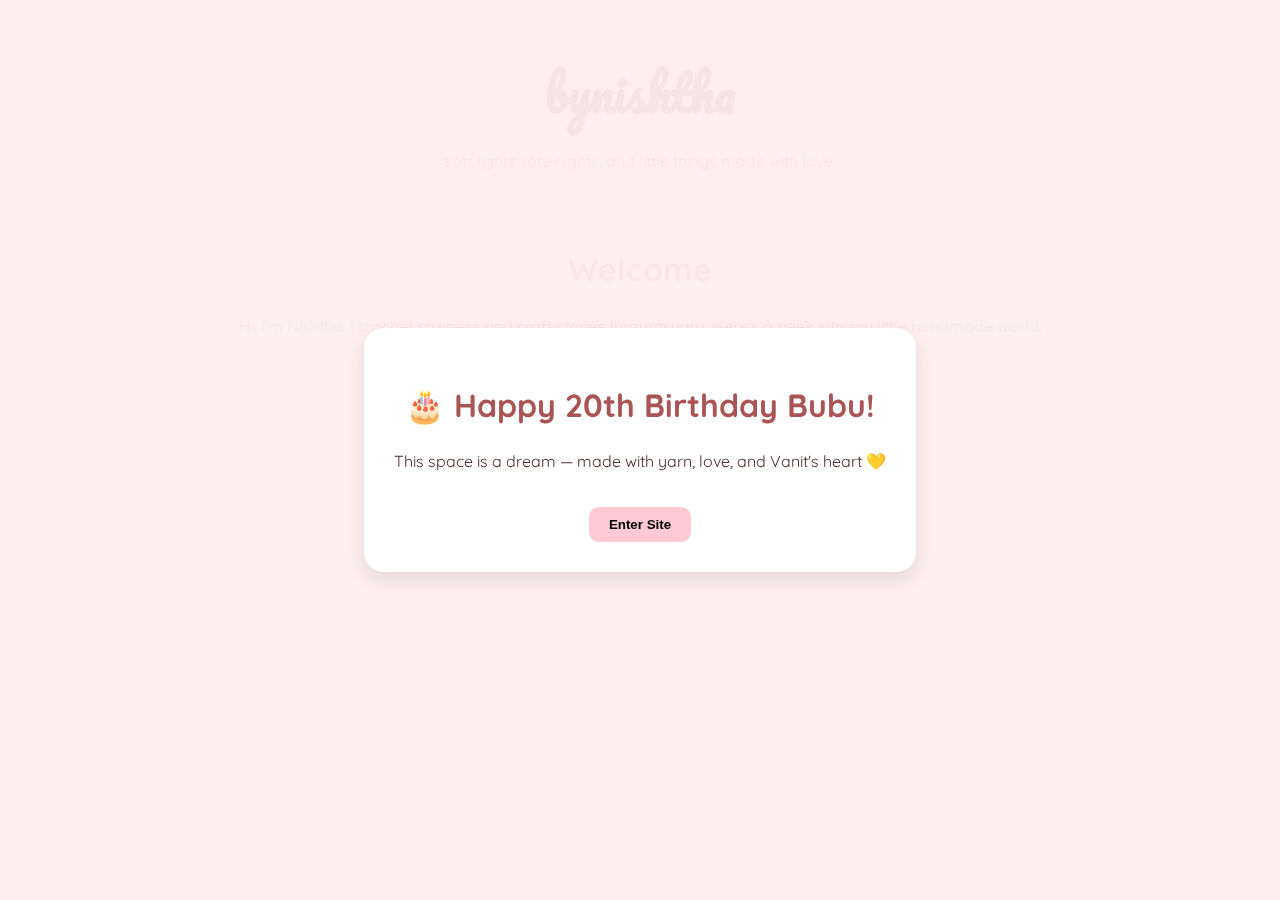
==== index.html @ db5ba684 "Initial commit for Bynishtha 🧶✨" ====
<!DOCTYPE html>
<html lang="en">
<head>
  <meta charset="UTF-8" />
  <meta name="viewport" content="width=device-width, initial-scale=1.0"/>
  <title>bynishtha — Handmade With Love</title>

  <!-- Fonts -->
  <link href="https://fonts.googleapis.com/css2?family=Pacifico&family=Quicksand:wght@400;600&display=swap" rel="stylesheet">

  <style>
    body {
      margin: 0;
      font-family: 'Quicksand', sans-serif;
      background-color: #fff8f0;
      color: #4b2e2e;
      text-align: center;
      padding: 20px;
    }

    header {
      padding: 30px 0;
      background-color: #ffebe7;
      border-bottom: 2px dashed #ffc6c6;
    }

    h1 {
      font-family: 'Pacifico', cursive;
      font-size: 3rem;
      margin: 0;
    }

    h2 {
      font-size: 2rem;
      color: #a55;
    }

    .nav-links {
      margin-top: 30px;
    }

    .nav-links a {
      display: inline-block;
      margin: 10px 20px;
      padding: 10px 20px;
      text-decoration: none;
      background-color: #ffe0e9;
      border-radius: 12px;
      color: #a44;
      font-weight: bold;
      transition: background 0.3s ease;
    }

    .nav-links a:hover {
      background-color: #ffd1db;
    }

    footer {
      margin-top: 40px;
      font-size: 0.9rem;
      color: #888;
    }

    /* Popup styling */
    .popup {
      position: fixed;
      top: 0;
      left: 0;
      width: 100%;
      height: 100%;
      background-color: rgba(255, 238, 238, 0.95);
      display: flex;
      align-items: center;
      justify-content: center;
      z-index: 10;
    }

    .popup-content {
      background: #fff;
      padding: 30px;
      border-radius: 20px;
      box-shadow: 0 8px 20px rgba(0, 0, 0, 0.1);
      max-width: 90%;
    }

    .popup-content button {
      margin-top: 20px;
      padding: 10px 20px;
      background: #ffcad4;
      border: none;
      border-radius: 10px;
      font-weight: bold;
      cursor: pointer;
    }

    .popup-content button:hover {
      background: #ffb3c1;
    }

    section.intro {
      margin: 30px 0;
    }

  </style>
</head>
<body>

  <!-- 🎉 Birthday Popup -->
  <div id="popup" class="popup">
    <div class="popup-content">
      <h2>🎂 Happy 20th Birthday Bubu!</h2>
      <p>This space is a dream — made with yarn, love, and Vanit's heart 💛</p>
      <button onclick="closePopup()">Enter Site</button>
    </div>
  </div>

  <!-- 🧶 Main Site Content -->
  <header>
    <h1>bynishtha</h1>
    <p>soft lights, late nights, and little things made with love.</p>
  </header>

  <main>
    <section class="intro">
      <h2>Welcome</h2>
      <p>Hi, I'm Nishtha. I crochet coziness and craft stories through yarn. Here's a peek into my little handmade world.</p>
    </section>

    <section class="nav-links">
      <a href="#">About the Artist</a>
      <a href="#">Visit the Shop</a>
      <a href="#">Admin Login</a>
    </section>
  </main>

  <footer>
    <p>&copy; 2025 bynishtha — made with 🧡 by Nishtha & Vanit</p>
  </footer>

  <script>
    function closePopup() {
      document.getElementById("popup").style.display = "none";
    }
  </script>

</body>
</html>
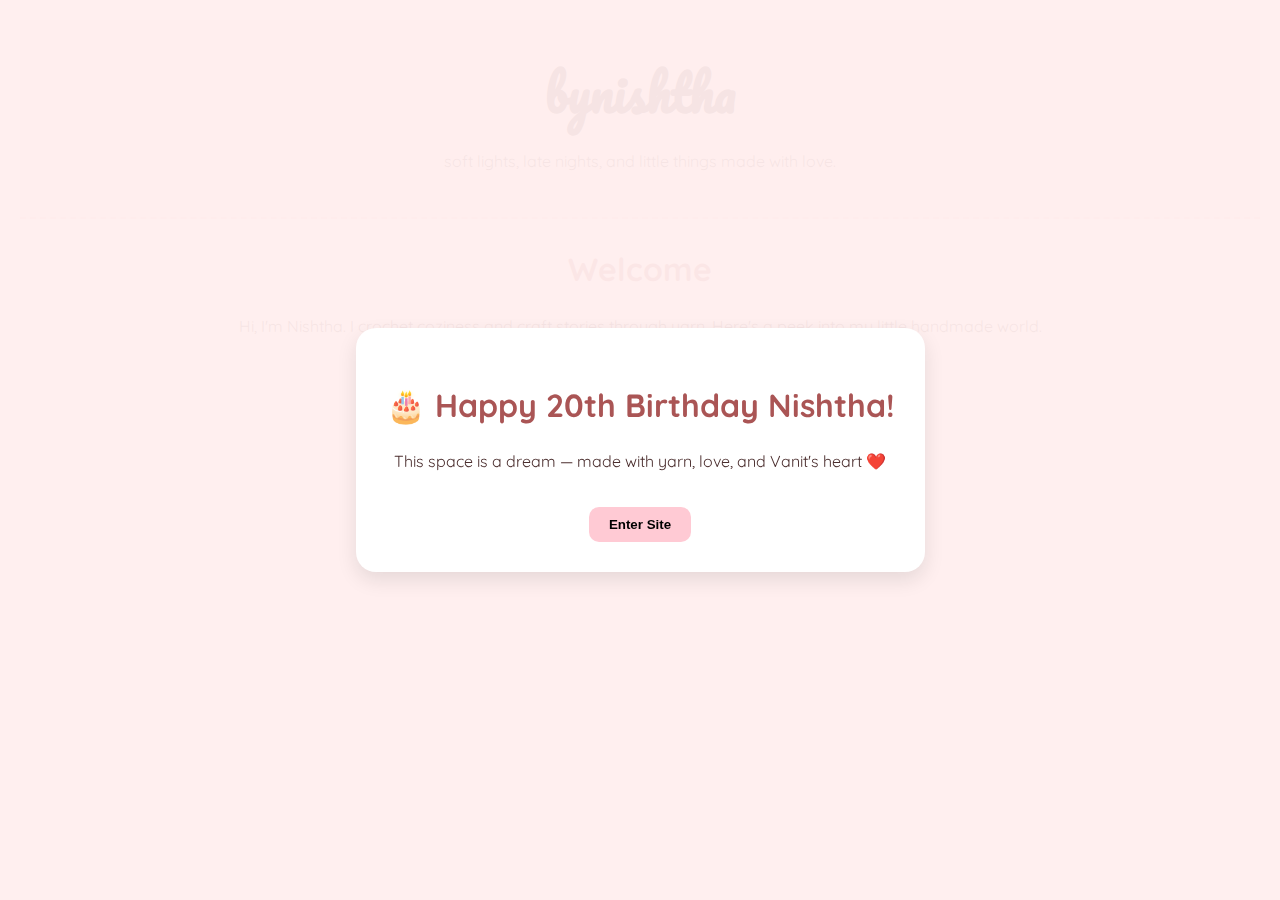
==== commit 4611e9a4: "Update index.html" ====
--- a/index.html
+++ b/index.html
@@ -108,8 +108,8 @@
   <!-- 🎉 Birthday Popup -->
   <div id="popup" class="popup">
     <div class="popup-content">
-      <h2>🎂 Happy 20th Birthday Bubu!</h2>
-      <p>This space is a dream — made with yarn, love, and Vanit's heart 💛</p>
+      <h2>🎂 Happy 20th Birthday Nishtha!</h2>
+      <p>This space is a dream — made with yarn, love, and Vanit's heart ❤️</p>
       <button onclick="closePopup()">Enter Site</button>
     </div>
   </div>
@@ -134,7 +134,7 @@
   </main>
 
   <footer>
-    <p>&copy; 2025 bynishtha — made with 🧡 by Nishtha & Vanit</p>
+    <p>&copy; 2025 bynishtha — made with ❤️ by Nishtha & Vanit</p>
   </footer>
 
   <script>
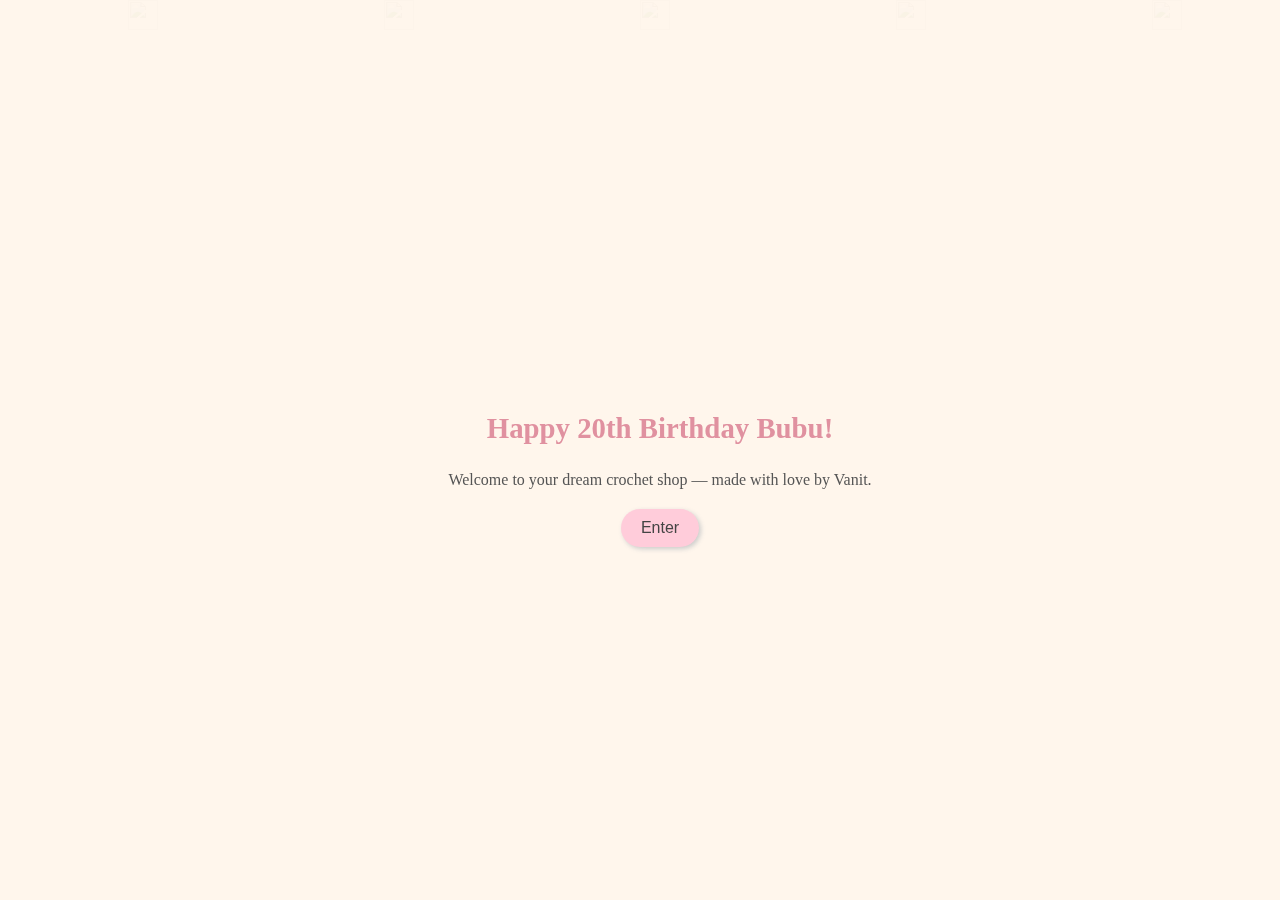
==== commit 33ec458a: "Update index.html" ====
--- a/index.html
+++ b/index.html
@@ -2,146 +2,116 @@
 <html lang="en">
 <head>
   <meta charset="UTF-8" />
-  <meta name="viewport" content="width=device-width, initial-scale=1.0"/>
-  <title>bynishtha — Handmade With Love</title>
-
-  <!-- Fonts -->
-  <link href="https://fonts.googleapis.com/css2?family=Pacifico&family=Quicksand:wght@400;600&display=swap" rel="stylesheet">
-
+  <meta name="viewport" content="width=device-width, initial-scale=1.0" />
+  <title>Bynishtha</title>
   <style>
-    body {
+    body, html {
       margin: 0;
-      font-family: 'Quicksand', sans-serif;
-      background-color: #fff8f0;
-      color: #4b2e2e;
-      text-align: center;
-      padding: 20px;
+      padding: 0;
+      overflow: hidden;
+      font-family: 'Comic Sans MS', cursive;
+      background: #fffaf5;
     }
 
-    header {
-      padding: 30px 0;
-      background-color: #ffebe7;
-      border-bottom: 2px dashed #ffc6c6;
-    }
-
-    h1 {
-      font-family: 'Pacifico', cursive;
-      font-size: 3rem;
-      margin: 0;
-    }
-
-    h2 {
-      font-size: 2rem;
-      color: #a55;
-    }
-
-    .nav-links {
-      margin-top: 30px;
-    }
-
-    .nav-links a {
-      display: inline-block;
-      margin: 10px 20px;
-      padding: 10px 20px;
-      text-decoration: none;
-      background-color: #ffe0e9;
-      border-radius: 12px;
-      color: #a44;
-      font-weight: bold;
-      transition: background 0.3s ease;
-    }
-
-    .nav-links a:hover {
-      background-color: #ffd1db;
-    }
-
-    footer {
-      margin-top: 40px;
-      font-size: 0.9rem;
-      color: #888;
-    }
-
-    /* Popup styling */
-    .popup {
+    .intro-modal {
       position: fixed;
       top: 0;
       left: 0;
       width: 100%;
       height: 100%;
-      background-color: rgba(255, 238, 238, 0.95);
+      background: rgba(255, 245, 235, 0.95);
       display: flex;
+      flex-direction: column;
       align-items: center;
       justify-content: center;
       z-index: 10;
+      text-align: center;
+      padding: 20px;
     }
 
-    .popup-content {
-      background: #fff;
-      padding: 30px;
-      border-radius: 20px;
-      box-shadow: 0 8px 20px rgba(0, 0, 0, 0.1);
-      max-width: 90%;
+    .intro-modal h1 {
+      font-size: 1.8em;
+      color: #e091a0;
+      margin-bottom: 10px;
     }
 
-    .popup-content button {
-      margin-top: 20px;
-      padding: 10px 20px;
-      background: #ffcad4;
-      border: none;
-      border-radius: 10px;
-      font-weight: bold;
-      cursor: pointer;
+    .intro-modal p {
+      font-size: 1em;
+      color: #555;
+      margin-bottom: 20px;
     }
 
-    .popup-content button:hover {
-      background: #ffb3c1;
+    .enter-btn {
+      padding: 10px 20px;
+      background-color: #ffccda;
+      border: none;
+      border-radius: 20px;
+      font-size: 1em;
+      color: #444;
+      cursor: pointer;
+      box-shadow: 2px 2px 5px #ccc;
     }
 
-    section.intro {
-      margin: 30px 0;
+    .floating {
+      position: absolute;
+      width: 30px;
+      height: 30px;
+      pointer-events: none;
+      animation: float 10s linear infinite;
+      opacity: 0.7;
     }
 
+    @keyframes float {
+      from { transform: translateY(100vh) rotate(0deg); }
+      to { transform: translateY(-10vh) rotate(360deg); }
+    }
+
+    .content {
+      display: none;
+      text-align: center;
+      padding: 20px;
+    }
+
+    .crochet-item {
+      font-size: 1.2em;
+      color: #333;
+      margin-top: 30px;
+    }
   </style>
 </head>
 <body>
+  <!-- Background music -->
+  <audio id="bgMusic" loop>
+    <source src="https://files.catbox.moe/q7pr5l.mp3" type="audio/mpeg" />
+    Your browser does not support the audio element.
+  </audio>
 
-  <!-- 🎉 Birthday Popup -->
-  <div id="popup" class="popup">
-    <div class="popup-content">
-      <h2>🎂 Happy 20th Birthday Nishtha!</h2>
-      <p>This space is a dream — made with yarn, love, and Vanit's heart ❤️</p>
-      <button onclick="closePopup()">Enter Site</button>
-    </div>
+  <!-- Floating Elements -->
+  <img src="https://i.imgur.com/PRG2OtM.png" class="floating" style="left: 10%; animation-delay: 0s;" />
+  <img src="https://i.imgur.com/FVo2qph.png" class="floating" style="left: 30%; animation-delay: 2s;" />
+  <img src="https://i.imgur.com/zp2O3Xz.png" class="floating" style="left: 50%; animation-delay: 4s;" />
+  <img src="https://i.imgur.com/FVo2qph.png" class="floating" style="left: 70%; animation-delay: 6s;" />
+  <img src="https://i.imgur.com/PRG2OtM.png" class="floating" style="left: 90%; animation-delay: 8s;" />
+
+  <!-- Intro Modal -->
+  <div class="intro-modal" id="introModal">
+    <h1>Happy 20th Birthday Bubu!</h1>
+    <p>Welcome to your dream crochet shop — made with love by Vanit.</p>
+    <button class="enter-btn" onclick="enterSite()">Enter</button>
   </div>
 
-  <!-- 🧶 Main Site Content -->
-  <header>
-    <h1>bynishtha</h1>
-    <p>soft lights, late nights, and little things made with love.</p>
-  </header>
-
-  <main>
-    <section class="intro">
-      <h2>Welcome</h2>
-      <p>Hi, I'm Nishtha. I crochet coziness and craft stories through yarn. Here's a peek into my little handmade world.</p>
-    </section>
-
-    <section class="nav-links">
-      <a href="#">About the Artist</a>
-      <a href="#">Visit the Shop</a>
-      <a href="#">Admin Login</a>
-    </section>
-  </main>
-
-  <footer>
-    <p>&copy; 2025 bynishtha — made with ❤️ by Nishtha & Vanit</p>
-  </footer>
+  <!-- Main Content -->
+  <div class="content" id="mainContent">
+    <h2>Welcome to Bynishtha</h2>
+    <div class="crochet-item">Cute crochet creations coming soon...</div>
+  </div>
 
   <script>
-    function closePopup() {
-      document.getElementById("popup").style.display = "none";
+    function enterSite() {
+      document.getElementById('introModal').style.display = 'none';
+      document.getElementById('mainContent').style.display = 'block';
+      document.getElementById('bgMusic').play();
     }
   </script>
-
 </body>
-</html>
+</html>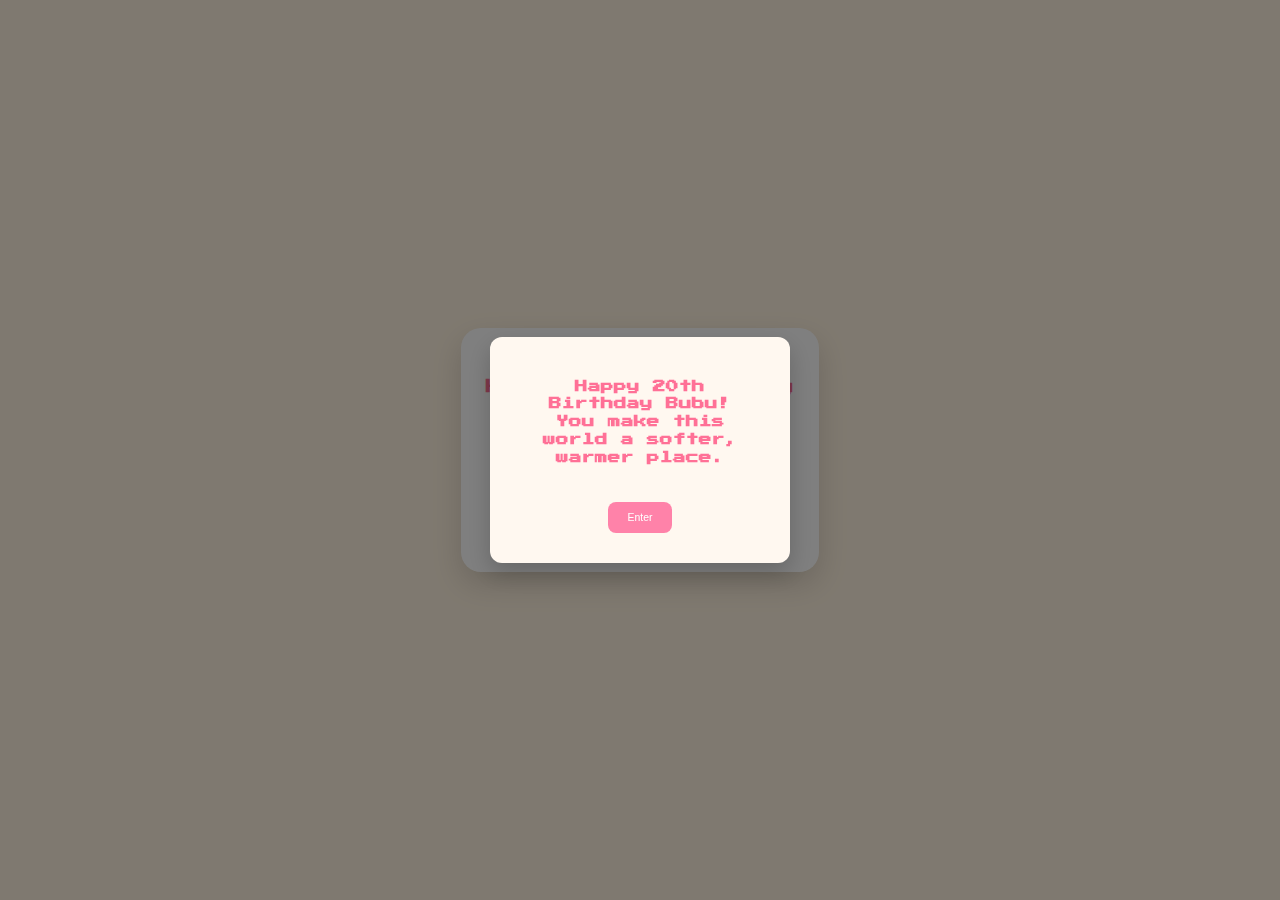
==== commit 8e8647b5: "Update index.html" ====
--- a/index.html
+++ b/index.html
@@ -2,116 +2,141 @@
 <html lang="en">
 <head>
   <meta charset="UTF-8" />
-  <meta name="viewport" content="width=device-width, initial-scale=1.0" />
-  <title>Bynishtha</title>
+  <title>Happiest 20th Birthday Bubu 🎂</title>
+  <link href="https://fonts.googleapis.com/css2?family=Press+Start+2P&display=swap" rel="stylesheet">
   <style>
-    body, html {
+    * {
+      box-sizing: border-box;
+    }
+
+    body {
       margin: 0;
       padding: 0;
+      font-family: 'Press Start 2P', cursive;
+      background: #fff3e0;
+      color: #444;
       overflow: hidden;
-      font-family: 'Comic Sans MS', cursive;
-      background: #fffaf5;
+      display: flex;
+      justify-content: center;
+      align-items: center;
+      min-height: 100vh;
     }
 
-    .intro-modal {
+    .wrapper {
+      background-color: white;
+      padding: 40px 25px;
+      border-radius: 20px;
+      box-shadow: 0 12px 30px rgba(0, 0, 0, 0.15);
+      max-width: 1000px;
+      text-align: center;
+    }
+
+    h1 {
+      font-size: 0.85rem;
+      color: #ff7096;
+      margin-bottom: 20px;
+      line-height: 1.6;
+    }
+
+    .photo {
+      width: 180px;
+      height: auto;
+      border-radius: 14px;
+      box-shadow: 0 6px 16px rgba(0, 0, 0, 0.2);
+      margin-bottom: 25px;
+    }
+
+    .button {
+      background-color: #ff82a9;
+      color: white;
+      padding: 12px 22px;
+      font-size: 0.6rem;
+      border: none;
+      border-radius: 10px;
+      cursor: pointer;
+      text-decoration: none;
+      display: inline-block;
+      box-shadow: 0 4px 12px rgba(0, 0, 0, 0.1);
+      transition: background-color 0.3s ease, transform 0.2s ease;
+    }
+
+    .button:hover {
+      background-color: #e86a91;
+      transform: translateY(-2px);
+    }
+
+    audio {
+      display: none;
+    }
+
+    /* Modal Styles */
+    .modal {
       position: fixed;
-      top: 0;
-      left: 0;
-      width: 100%;
-      height: 100%;
-      background: rgba(255, 245, 235, 0.95);
+      top: 0; left: 0;
+      width: 100%; height: 100%;
+      background-color: rgba(0, 0, 0, 0.5);
       display: flex;
-      flex-direction: column;
       align-items: center;
       justify-content: center;
-      z-index: 10;
-      text-align: center;
-      padding: 20px;
+      z-index: 1000;
+      animation: fadeIn 0.5s ease-in-out;
     }
 
-    .intro-modal h1 {
-      font-size: 1.8em;
-      color: #e091a0;
-      margin-bottom: 10px;
+    .modal-content {
+      background-color: #fff8f0;
+      padding: 30px;
+      border-radius: 12px;
+      text-align: center;
+      box-shadow: 0 10px 25px rgba(0, 0, 0, 0.2);
+      max-width: 300px;
     }
 
-    .intro-modal p {
-      font-size: 1em;
-      color: #555;
+    .modal-content h2 {
+      color: #ff7096;
+      font-size: 0.8rem;
       margin-bottom: 20px;
+      line-height: 1.4;
     }
 
-    .enter-btn {
+    .close-button {
+      margin-top: 15px;
+      background-color: #ff82a9;
+      color: white;
+      border: none;
       padding: 10px 20px;
-      background-color: #ffccda;
-      border: none;
-      border-radius: 20px;
-      font-size: 1em;
-      color: #444;
+      border-radius: 8px;
+      font-size: 0.65rem;
       cursor: pointer;
-      box-shadow: 2px 2px 5px #ccc;
     }
 
-    .floating {
-      position: absolute;
-      width: 30px;
-      height: 30px;
-      pointer-events: none;
-      animation: float 10s linear infinite;
-      opacity: 0.7;
-    }
-
-    @keyframes float {
-      from { transform: translateY(100vh) rotate(0deg); }
-      to { transform: translateY(-10vh) rotate(360deg); }
-    }
-
-    .content {
-      display: none;
-      text-align: center;
-      padding: 20px;
-    }
-
-    .crochet-item {
-      font-size: 1.2em;
-      color: #333;
-      margin-top: 30px;
+    @keyframes fadeIn {
+      from { opacity: 0; }
+      to { opacity: 1; }
     }
   </style>
 </head>
 <body>
-  <!-- Background music -->
-  <audio id="bgMusic" loop>
-    <source src="https://files.catbox.moe/q7pr5l.mp3" type="audio/mpeg" />
-    Your browser does not support the audio element.
+
+  <!-- Background Music -->
+  <audio autoplay loop>
+    <source src="music/totoro.mp3" type="audio/mpeg">
   </audio>
 
-  <!-- Floating Elements -->
-  <img src="https://i.imgur.com/PRG2OtM.png" class="floating" style="left: 10%; animation-delay: 0s;" />
-  <img src="https://i.imgur.com/FVo2qph.png" class="floating" style="left: 30%; animation-delay: 2s;" />
-  <img src="https://i.imgur.com/zp2O3Xz.png" class="floating" style="left: 50%; animation-delay: 4s;" />
-  <img src="https://i.imgur.com/FVo2qph.png" class="floating" style="left: 70%; animation-delay: 6s;" />
-  <img src="https://i.imgur.com/PRG2OtM.png" class="floating" style="left: 90%; animation-delay: 8s;" />
-
-  <!-- Intro Modal -->
-  <div class="intro-modal" id="introModal">
-    <h1>Happy 20th Birthday Bubu!</h1>
-    <p>Welcome to your dream crochet shop — made with love by Vanit.</p>
-    <button class="enter-btn" onclick="enterSite()">Enter</button>
+  <!-- Birthday Modal -->
+  <div id="birthdayModal" class="modal">
+    <div class="modal-content">
+      <h2>Happy 20th Birthday Bubu!<br>You make this world a softer, warmer place.</h2>
+      <button class="close-button" onclick="document.getElementById('birthdayModal').style.display='none'">Enter</button>
+    </div>
   </div>
 
   <!-- Main Content -->
-  <div class="content" id="mainContent">
-    <h2>Welcome to Bynishtha</h2>
-    <div class="crochet-item">Cute crochet creations coming soon...</div>
+  <div class="wrapper">
+    <h1>Happiest 20th Birthday<br>Nishtha Kadiwala</h1>
+    <img src="images/nishtha-cover.webp" alt="Nishtha Photo" class="photo">
+    <br><br>
+    <a href="Home.html" class="button">Welcome to your shop!</a>
   </div>
 
-  <script>
-    function enterSite() {
-      document.getElementById('introModal').style.display = 'none';
-      document.getElementById('mainContent').style.display = 'block';
-      document.getElementById('bgMusic').play();
-    }
-  </script>
 </body>
-</html>+</html>
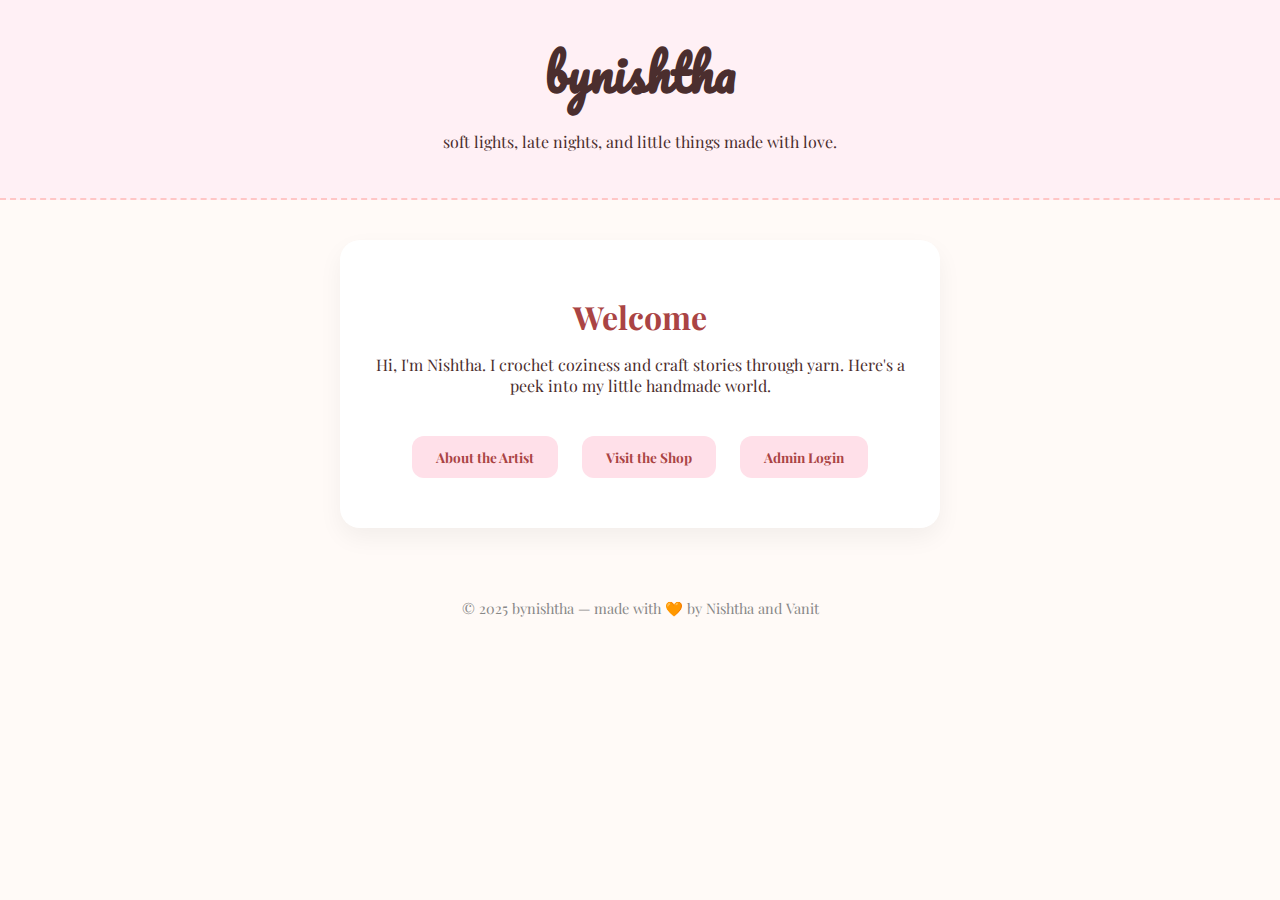
==== commit 4009585e: "Add files via upload" ====
--- a/index.html
+++ b/index.html
@@ -1,142 +1,220 @@
-<!DOCTYPE html>
-<html lang="en">
-<head>
-  <meta charset="UTF-8" />
-  <title>Happiest 20th Birthday Bubu 🎂</title>
-  <link href="https://fonts.googleapis.com/css2?family=Press+Start+2P&display=swap" rel="stylesheet">
-  <style>
-    * {
-      box-sizing: border-box;
-    }
-
-    body {
-      margin: 0;
-      padding: 0;
-      font-family: 'Press Start 2P', cursive;
-      background: #fff3e0;
-      color: #444;
-      overflow: hidden;
-      display: flex;
-      justify-content: center;
-      align-items: center;
-      min-height: 100vh;
-    }
-
-    .wrapper {
-      background-color: white;
-      padding: 40px 25px;
-      border-radius: 20px;
-      box-shadow: 0 12px 30px rgba(0, 0, 0, 0.15);
-      max-width: 1000px;
-      text-align: center;
-    }
-
-    h1 {
-      font-size: 0.85rem;
-      color: #ff7096;
-      margin-bottom: 20px;
-      line-height: 1.6;
-    }
-
-    .photo {
-      width: 180px;
-      height: auto;
-      border-radius: 14px;
-      box-shadow: 0 6px 16px rgba(0, 0, 0, 0.2);
-      margin-bottom: 25px;
-    }
-
-    .button {
-      background-color: #ff82a9;
-      color: white;
-      padding: 12px 22px;
-      font-size: 0.6rem;
-      border: none;
-      border-radius: 10px;
-      cursor: pointer;
-      text-decoration: none;
-      display: inline-block;
-      box-shadow: 0 4px 12px rgba(0, 0, 0, 0.1);
-      transition: background-color 0.3s ease, transform 0.2s ease;
-    }
-
-    .button:hover {
-      background-color: #e86a91;
-      transform: translateY(-2px);
-    }
-
-    audio {
-      display: none;
-    }
-
-    /* Modal Styles */
-    .modal {
-      position: fixed;
-      top: 0; left: 0;
-      width: 100%; height: 100%;
-      background-color: rgba(0, 0, 0, 0.5);
-      display: flex;
-      align-items: center;
-      justify-content: center;
-      z-index: 1000;
-      animation: fadeIn 0.5s ease-in-out;
-    }
-
-    .modal-content {
-      background-color: #fff8f0;
-      padding: 30px;
-      border-radius: 12px;
-      text-align: center;
-      box-shadow: 0 10px 25px rgba(0, 0, 0, 0.2);
-      max-width: 300px;
-    }
-
-    .modal-content h2 {
-      color: #ff7096;
-      font-size: 0.8rem;
-      margin-bottom: 20px;
-      line-height: 1.4;
-    }
-
-    .close-button {
-      margin-top: 15px;
-      background-color: #ff82a9;
-      color: white;
-      border: none;
-      padding: 10px 20px;
-      border-radius: 8px;
-      font-size: 0.65rem;
-      cursor: pointer;
-    }
-
-    @keyframes fadeIn {
-      from { opacity: 0; }
-      to { opacity: 1; }
-    }
-  </style>
-</head>
-<body>
-
-  <!-- Background Music -->
-  <audio autoplay loop>
-    <source src="music/totoro.mp3" type="audio/mpeg">
-  </audio>
-
-  <!-- Birthday Modal -->
-  <div id="birthdayModal" class="modal">
-    <div class="modal-content">
-      <h2>Happy 20th Birthday Bubu!<br>You make this world a softer, warmer place.</h2>
-      <button class="close-button" onclick="document.getElementById('birthdayModal').style.display='none'">Enter</button>
-    </div>
-  </div>
-
-  <!-- Main Content -->
-  <div class="wrapper">
-    <h1>Happiest 20th Birthday<br>Nishtha Kadiwala</h1>
-    <img src="images/nishtha-cover.webp" alt="Nishtha Photo" class="photo">
-    <br><br>
-    <a href="Home.html" class="button">Welcome to your shop!</a>
-  </div>
-
-</body>
-</html>
+<!DOCTYPE html>
+<html lang="en">
+<head>
+  <meta charset="UTF-8" />
+  <meta name="viewport" content="width=device-width, initial-scale=1.0"/>
+  <title>bynishtha — Handmade With Love</title>
+
+  <!-- Fonts -->
+  <link href="https://fonts.googleapis.com/css2?family=Pacifico&family=Quicksand:wght@400;600&family=Playfair+Display:wght@500&display=swap" rel="stylesheet">
+
+  <style>
+    :root {
+      --main-bg: #fffaf7;
+      --accent-color: #ffd1dc;
+      --text-color: #4b2e2e;
+      --button-bg: #ffe0e9;
+      --button-hover: #ffc9d6;
+    }
+
+    * {
+      font-family: 'Playfair Display', serif;
+      box-sizing: border-box;
+    }
+
+    body {
+      margin: 0;
+      background-color: var(--main-bg);
+      color: var(--text-color);
+      text-align: center;
+    }
+
+    header {
+      padding: 30px 0;
+      background-color: #fff0f5;
+      border-bottom: 2px dashed #ffc6c6;
+    }
+
+    h1 {
+      font-family: 'Pacifico', cursive;
+      font-size: 3rem;
+      margin: 0;
+    }
+
+    h2 {
+      font-size: 2rem;
+      color: #a44;
+      margin: 15px 0;
+    }
+
+    main {
+      display: flex;
+      justify-content: center;
+      padding: 40px 10px;
+    }
+
+    .container {
+      background-color: #fff;
+      padding: 40px 30px;
+      border-radius: 20px;
+      box-shadow: 0 10px 25px rgba(0,0,0,0.05);
+      max-width: 600px;
+      width: 100%;
+    }
+
+    .intro p {
+      font-size: 1rem;
+      margin-bottom: 20px;
+    }
+
+    .nav-links {
+      margin-top: 30px;
+    }
+
+    .nav-links a {
+      display: inline-block;
+      margin: 10px;
+      padding: 12px 24px;
+      text-decoration: none;
+      background-color: var(--button-bg);
+      border-radius: 12px;
+      color: #a44;
+      font-weight: bold;
+      font-size: 0.85rem;
+      transition: background 0.3s ease, transform 0.2s ease;
+    }
+
+    .nav-links a:hover {
+      background-color: var(--button-hover);
+      transform: scale(1.05);
+    }
+
+    footer {
+      margin: 30px 0;
+      font-size: 0.9rem;
+      color: #888;
+    }
+
+    /* Popup styling */
+    .popup {
+      position: fixed;
+      top: 0;
+      left: 0;
+      width: 100%;
+      height: 100%;
+      background-color: rgba(255, 240, 240, 0.96);
+      display: flex;
+      align-items: center;
+      justify-content: center;
+      z-index: 10;
+    }
+
+    .popup-content {
+      background: #fff;
+      padding: 30px;
+      border-radius: 20px;
+      box-shadow: 0 8px 20px rgba(0, 0, 0, 0.05);
+      max-width: 105%;
+      text-align: center;
+      position: relative;
+    }
+
+    .popup-content .frame {
+      position: relative;
+      display: inline-block;
+      margin-bottom: 15px;
+    }
+
+    .popup-content img.photo {
+      border-radius: 1px;
+      width: 300px;
+      height: 300px;
+      object-fit: cover;
+      position: relative;
+    }
+
+    .popup-content img.flowers {
+      position: absolute;
+      top: -20px;
+      left: -20px;
+      width: 190px;
+      height: 190px;
+      z-index: 0;
+    }
+
+    .popup-content button {
+      margin-top: 20px;
+      padding: 10px 24px;
+      background: var(--accent-color);
+      border: none;
+      border-radius: 10px;
+      font-weight: bold;
+      cursor: pointer;
+      font-family: 'Quicksand', sans-serif;
+      font-size: 0.95rem;
+    }
+
+    .popup-content button:hover {
+      background: var(--button-hover);
+    }
+
+    audio {
+      display: none;
+    }
+
+  </style>
+</head>
+<body>
+
+  <!-- 🎉 Birthday Popup
+  <div id="popup" class="popup">
+    <div class="popup-content">
+      <div class="frame">
+        <img src="images/flower.png" alt="Flowers" class="flowers">
+        <img src="images/nishtha-cover.webp" alt="Photo" class="photo">
+      </div>
+      <h2>🎂 Happy 20th Birthday Bubu!</h2>
+      <p>This space is a dream — made with yarn, love, and Vanit's heart 💛</p>
+      <button onclick="closePopup()">Enter Site</button>
+    </div>
+  </div> -->
+
+  <!-- Background music -->
+  <audio autoplay loop>
+    <source src="music/totoro.mp3" type="audio/mpeg">
+    Your browser does not support the audio element.
+  </audio>
+
+  <!-- 🧶 Main Site Content -->
+  <header>
+    <h1>bynishtha</h1>
+    <p>soft lights, late nights, and little things made with love.</p>
+  </header>
+
+  <main>
+    <div class="container">
+      <section class="intro">
+        <h2>Welcome</h2>
+        <p>Hi, I'm Nishtha. I crochet coziness and craft stories through yarn. Here's a peek into my little handmade world.</p>
+      </section>
+
+      <section class="nav-links">
+        <a href="#">About the Artist</a>
+        <a href="shop.html">Visit the Shop</a>
+        <a href="#">Admin Login</a>
+      </section>
+    </div>
+  </main>
+
+  <footer>
+    <p>&copy; 2025 bynishtha — made with 🧡 by Nishtha and Vanit</p>
+  </footer>
+
+  <script>
+    function closePopup() {
+      document.getElementById("popup").style.display = "none";
+    }
+  </script>
+
+</body>
+</html>
